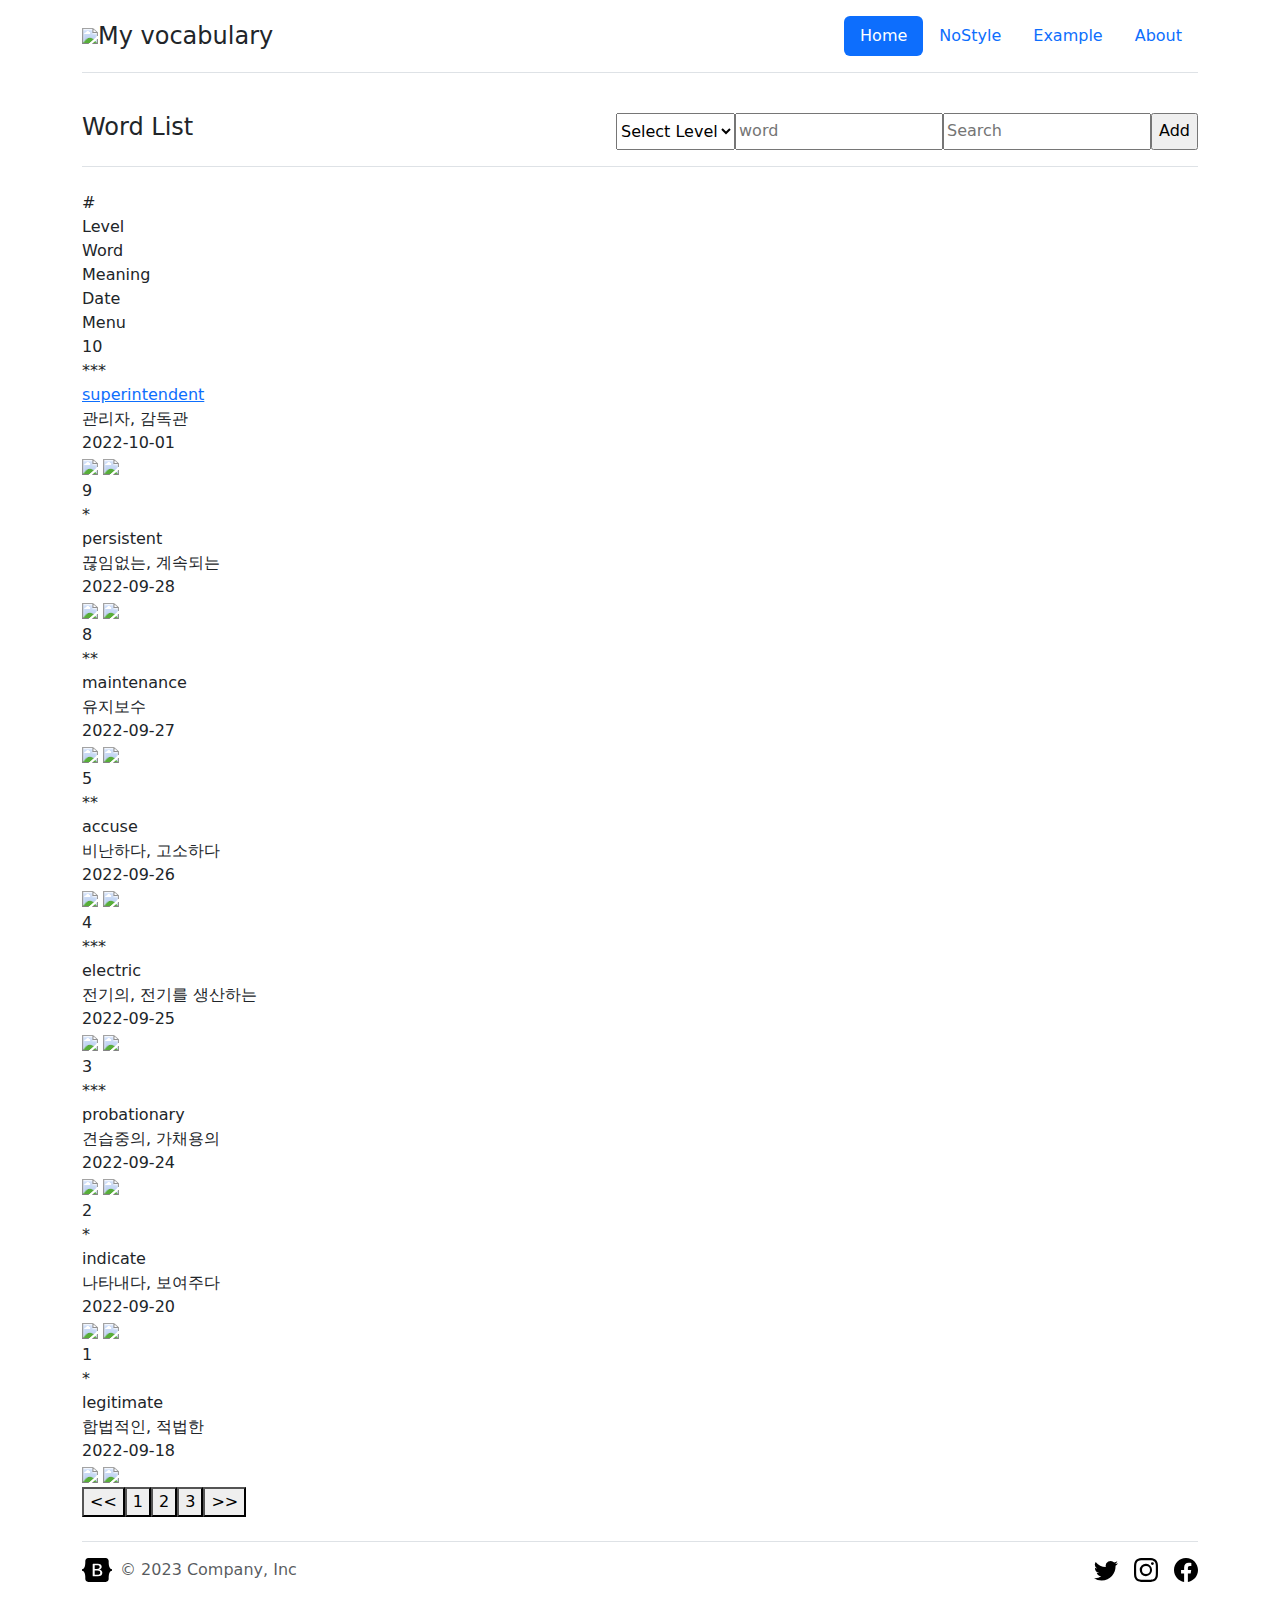
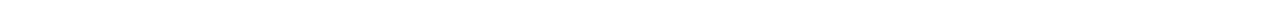
==== index.html @ 2f8fc6a3 "1st" ====
<!DOCTYPE html>
<html lang="en">
<head>
    <meta charset="UTF-8">
    <meta name="viewport" content="width=device-width, initial-scale=1.0">
    <title>Document</title>
    <link href="bootstrap.min.css" rel="stylesheet">
    <link href="my.css" rel="stylesheet">
    <script>
        function Add() {
            window.location.href = "https://clinquant-bunny-102843.netlify.app/add.html"
        }
    </script>
</head>
<body>
    <svg xmlns="http://www.w3.org/2000/svg" style="display: none;">
        <symbol id="bootstrap" viewBox="0 0 118 94">
          <title>Bootstrap</title>
          <path fill-rule="evenodd" clip-rule="evenodd" d="M24.509 0c-6.733 0-11.715 5.893-11.492 12.284.214 6.14-.064 14.092-2.066 20.577C8.943 39.365 5.547 43.485 0 44.014v5.972c5.547.529 8.943 4.649 10.951 11.153 2.002 6.485 2.28 14.437 2.066 20.577C12.794 88.106 17.776 94 24.51 94H93.5c6.733 0 11.714-5.893 11.491-12.284-.214-6.14.064-14.092 2.066-20.577 2.009-6.504 5.396-10.624 10.943-11.153v-5.972c-5.547-.529-8.934-4.649-10.943-11.153-2.002-6.484-2.28-14.437-2.066-20.577C105.214 5.894 100.233 0 93.5 0H24.508zM80 57.863C80 66.663 73.436 72 62.543 72H44a2 2 0 01-2-2V24a2 2 0 012-2h18.437c9.083 0 15.044 4.92 15.044 12.474 0 5.302-4.01 10.049-9.119 10.88v.277C75.317 46.394 80 51.21 80 57.863zM60.521 28.34H49.948v14.934h8.905c6.884 0 10.68-2.772 10.68-7.727 0-4.643-3.264-7.207-9.012-7.207zM49.948 49.2v16.458H60.91c7.167 0 10.964-2.876 10.964-8.281 0-5.406-3.903-8.178-11.425-8.178H49.948z"></path>
        </symbol>
        <symbol id="facebook" viewBox="0 0 16 16">
          <path d="M16 8.049c0-4.446-3.582-8.05-8-8.05C3.58 0-.002 3.603-.002 8.05c0 4.017 2.926 7.347 6.75 7.951v-5.625h-2.03V8.05H6.75V6.275c0-2.017 1.195-3.131 3.022-3.131.876 0 1.791.157 1.791.157v1.98h-1.009c-.993 0-1.303.621-1.303 1.258v1.51h2.218l-.354 2.326H9.25V16c3.824-.604 6.75-3.934 6.75-7.951z"/>
        </symbol>
        <symbol id="instagram" viewBox="0 0 16 16">
            <path d="M8 0C5.829 0 5.556.01 4.703.048 3.85.088 3.269.222 2.76.42a3.917 3.917 0 0 0-1.417.923A3.927 3.927 0 0 0 .42 2.76C.222 3.268.087 3.85.048 4.7.01 5.555 0 5.827 0 8.001c0 2.172.01 2.444.048 3.297.04.852.174 1.433.372 1.942.205.526.478.972.923 1.417.444.445.89.719 1.416.923.51.198 1.09.333 1.942.372C5.555 15.99 5.827 16 8 16s2.444-.01 3.298-.048c.851-.04 1.434-.174 1.943-.372a3.916 3.916 0 0 0 1.416-.923c.445-.445.718-.891.923-1.417.197-.509.332-1.09.372-1.942C15.99 10.445 16 10.173 16 8s-.01-2.445-.048-3.299c-.04-.851-.175-1.433-.372-1.941a3.926 3.926 0 0 0-.923-1.417A3.911 3.911 0 0 0 13.24.42c-.51-.198-1.092-.333-1.943-.372C10.443.01 10.172 0 7.998 0h.003zm-.717 1.442h.718c2.136 0 2.389.007 3.232.046.78.035 1.204.166 1.486.275.373.145.64.319.92.599.28.28.453.546.598.92.11.281.24.705.275 1.485.039.843.047 1.096.047 3.231s-.008 2.389-.047 3.232c-.035.78-.166 1.203-.275 1.485a2.47 2.47 0 0 1-.599.919c-.28.28-.546.453-.92.598-.28.11-.704.24-1.485.276-.843.038-1.096.047-3.232.047s-2.39-.009-3.233-.047c-.78-.036-1.203-.166-1.485-.276a2.478 2.478 0 0 1-.92-.598 2.48 2.48 0 0 1-.6-.92c-.109-.281-.24-.705-.275-1.485-.038-.843-.046-1.096-.046-3.233 0-2.136.008-2.388.046-3.231.036-.78.166-1.204.276-1.486.145-.373.319-.64.599-.92.28-.28.546-.453.92-.598.282-.11.705-.24 1.485-.276.738-.034 1.024-.044 2.515-.045v.002zm4.988 1.328a.96.96 0 1 0 0 1.92.96.96 0 0 0 0-1.92zm-4.27 1.122a4.109 4.109 0 1 0 0 8.217 4.109 4.109 0 0 0 0-8.217zm0 1.441a2.667 2.667 0 1 1 0 5.334 2.667 2.667 0 0 1 0-5.334z"/>
        </symbol>
        <symbol id="twitter" viewBox="0 0 16 16">
          <path d="M5.026 15c6.038 0 9.341-5.003 9.341-9.334 0-.14 0-.282-.006-.422A6.685 6.685 0 0 0 16 3.542a6.658 6.658 0 0 1-1.889.518 3.301 3.301 0 0 0 1.447-1.817 6.533 6.533 0 0 1-2.087.793A3.286 3.286 0 0 0 7.875 6.03a9.325 9.325 0 0 1-6.767-3.429 3.289 3.289 0 0 0 1.018 4.382A3.323 3.323 0 0 1 .64 6.575v.045a3.288 3.288 0 0 0 2.632 3.218 3.203 3.203 0 0 1-.865.115 3.23 3.23 0 0 1-.614-.057 3.283 3.283 0 0 0 3.067 2.277A6.588 6.588 0 0 1 .78 13.58a6.32 6.32 0 0 1-.78-.045A9.344 9.344 0 0 0 5.026 15z"/>
        </symbol>
      </svg>
    <main>
        <div class="container">
            <div id="top">
                <header class="d-flex flex-wrap justify-content-center py-3 mb-4 border-bottom">
                    <a href="/" class="d-flex align-items-center mb-3 mb-md-0 me-md-auto text-dark text-decoration-none">
                        <img src="/image/vocab.png" class="bd-placeholder-img" id="img1">
                    <span class="fs-4">My vocabulary</span>
                    </a>
        
                    <ul class="nav nav-pills">
                    <li class="nav-item"><a href="" class="nav-link active" aria-current="page">Home</a></li>
                    <li class="nav-item"><a href="" class="nav-link">NoStyle</a></li>
                    <li class="nav-item"><a href="" class="nav-link">Example</a></li>
                    <li class="nav-item"><a href="" class="nav-link">About</a></li>
                    </ul>
                </header>
            </div>
            
            <div class="middle">
                <header class="d-flex flex-wrap justify-content-center py-3 mb-4 border-bottom">
                    <a href="/" class="d-flex align-items-center mb-3 mb-md-0 me-md-auto text-dark text-decoration-none">
                    <h4>Word List</h4>
                    </a>
        
                    <select name="vocab" id="vocab">
                        <option value="select">Select Level</option>
                        <option value="level1">1</option>
                        <option value="level2">2</option>
                        <option value="level3">3</option>
                    </select>
                    <input type="text" id="search" name="search" placeholder="word"></input>
                    <input type="text" id="search2" name="search2" placeholder="Search"></input>
                    <input type="button" value="Add" id="add" onclick="Add()" />
                </header>
            </div>
            <div class="rows1">
                <div class="col-sm-4 themed-grid-col" id="num">#</div>
                <div class="col-sm-4 themed-grid-col" id="level">Level</div>
                <div class="col-sm-4 themed-grid-col" id="word">Word</div>
                <div class="col-sm-4 themed-grid-col" id="meaning">Meaning</div>
                <div class="col-sm-4 themed-grid-col" id="date">Date</div>
                <div class="col-sm-4 themed-grid-col" id="menu">Menu</div>
            </div>
            <div class="rows2">
                <div class="col-sm-4 themed-grid-col" id="num">10</div>
                <div class="col-sm-4 themed-grid-col" id="level">***</div>
                <div class="col-sm-4 themed-grid-col" id="word"><a href="https://clinquant-bunny-102843.netlify.app/add.html">superintendent</a></div>
                <div class="col-sm-4 themed-grid-col" id="meaning">관리자, 감독관</div>
                <div class="col-sm-4 themed-grid-col" id="date">2022-10-01</div>
                <img src="/image/pencil.png" class="bd-placeholder-img" id="img2">
                <img src="/image/garbage.png" class="bd-placeholder-img" id="img3">
            </div>
            <div class="rows3">
                <div class="col-sm-4 themed-grid-col" id="num">9</div>
                <div class="col-sm-4 themed-grid-col" id="level">*</div>
                <div class="col-sm-4 themed-grid-col" id="word">persistent</div>
                <div class="col-sm-4 themed-grid-col" id="meaning">끊임없는, 계속되는</div>
                <div class="col-sm-4 themed-grid-col" id="date">2022-09-28</div>
                <img src="/image/pencil.png" class="bd-placeholder-img" id="img2">
                <img src="/image/garbage.png" class="bd-placeholder-img" id="img3">
            </div>
            <div class="rows4">
                <div class="col-sm-4 themed-grid-col" id="num">8</div>
                <div class="col-sm-4 themed-grid-col" id="level">**</div>
                <div class="col-sm-4 themed-grid-col" id="word">maintenance</div>
                <div class="col-sm-4 themed-grid-col" id="meaning">유지보수</div>
                <div class="col-sm-4 themed-grid-col" id="date">2022-09-27</div>
                <img src="/image/pencil.png" class="bd-placeholder-img" id="img2">
                <img src="/image/garbage.png" class="bd-placeholder-img" id="img3">
            </div>
            <div class="rows5">
                <div class="col-sm-4 themed-grid-col" id="num">5</div>
                <div class="col-sm-4 themed-grid-col" id="level">**</div>
                <div class="col-sm-4 themed-grid-col" id="word">accuse</div>
                <div class="col-sm-4 themed-grid-col" id="meaning">비난하다, 고소하다</div>
                <div class="col-sm-4 themed-grid-col" id="date">2022-09-26</div>
                <img src="/image/pencil.png" class="bd-placeholder-img" id="img2">
                <img src="/image/garbage.png" class="bd-placeholder-img" id="img3">
            </div>
            <div class="rows6">
                <div class="col-sm-4 themed-grid-col" id="num">4</div>
                <div class="col-sm-4 themed-grid-col" id="level">***</div>
                <div class="col-sm-4 themed-grid-col" id="word">electric</div>
                <div class="col-sm-4 themed-grid-col" id="meaning">전기의, 전기를 생산하는</div>
                <div class="col-sm-4 themed-grid-col" id="date">2022-09-25</div>
                <img src="/image/pencil.png" class="bd-placeholder-img" id="img2">
                <img src="/image/garbage.png" class="bd-placeholder-img" id="img3">
            </div>
            <div class="rows7">
                <div class="col-sm-4 themed-grid-col" id="num">3</div>
                <div class="col-sm-4 themed-grid-col" id="level">***</div>
                <div class="col-sm-4 themed-grid-col" id="word">probationary</div>
                <div class="col-sm-4 themed-grid-col" id="meaning">견습중의, 가채용의</div>
                <div class="col-sm-4 themed-grid-col" id="date">2022-09-24</div>
                <img src="/image/pencil.png" class="bd-placeholder-img" id="img2">
                <img src="/image/garbage.png" class="bd-placeholder-img" id="img3">
            </div>
            <div class="rows8">
                <div class="col-sm-4 themed-grid-col" id="num">2</div>
                <div class="col-sm-4 themed-grid-col" id="level">*</div>
                <div class="col-sm-4 themed-grid-col" id="word">indicate</div>
                <div class="col-sm-4 themed-grid-col" id="meaning">나타내다, 보여주다</div>
                <div class="col-sm-4 themed-grid-col" id="date">2022-09-20</div>
                <img src="/image/pencil.png" class="bd-placeholder-img" id="img2">
                <img src="/image/garbage.png" class="bd-placeholder-img" id="img3">
            </div>
            <div class="rows9">
                <div class="col-sm-4 themed-grid-col" id="num">1</div>
                <div class="col-sm-4 themed-grid-col" id="level">*</div>
                <div class="col-sm-4 themed-grid-col" id="word">legitimate</div>
                <div class="col-sm-4 themed-grid-col" id="meaning">합법적인, 적법한</div>
                <div class="col-sm-4 themed-grid-col" id="date">2022-09-18</div>
                <img src="/image/pencil.png" class="bd-placeholder-img" id="img2">
                <img src="/image/garbage.png" class="bd-placeholder-img" id="img3">
            </div>

            <div class="next">
                <button type="button" id="left"><<</button><button type="button" id="page1">1</button><button type="button" id="page2">2</button><button type="button" id="page3">3</button><button type="button" id="right">>></button>
            </div>

            <div class="footer">
                <footer class="d-flex flex-wrap justify-content-between align-items-center py-3 my-4 border-top">
                  <div class="col-md-4 d-flex align-items-center">
                    <a href="/" class="mb-3 me-2 mb-md-0 text-muted text-decoration-none lh-1">
                      <svg class="bi" width="30" height="24"><use xlink:href="#bootstrap"></use></svg>
                    </a>
                    <span class="text-muted">© 2023 Company, Inc</span>
                  </div>
              
                  <ul class="nav col-md-4 justify-content-end list-unstyled d-flex">
                    <li class="ms-3"><a class="text-muted" href="#"><svg class="bi" width="24" height="24"><use xlink:href="#twitter"></use></svg></a></li>
                    <li class="ms-3"><a class="text-muted" href="#"><svg class="bi" width="24" height="24"><use xlink:href="#instagram"></use></svg></a></li>
                    <li class="ms-3"><a class="text-muted" href="#"><svg class="bi" width="24" height="24"><use xlink:href="#facebook"></use></svg></a></li>
                  </ul>
                </footer>
              </div>
        </div>
</body>
</html>
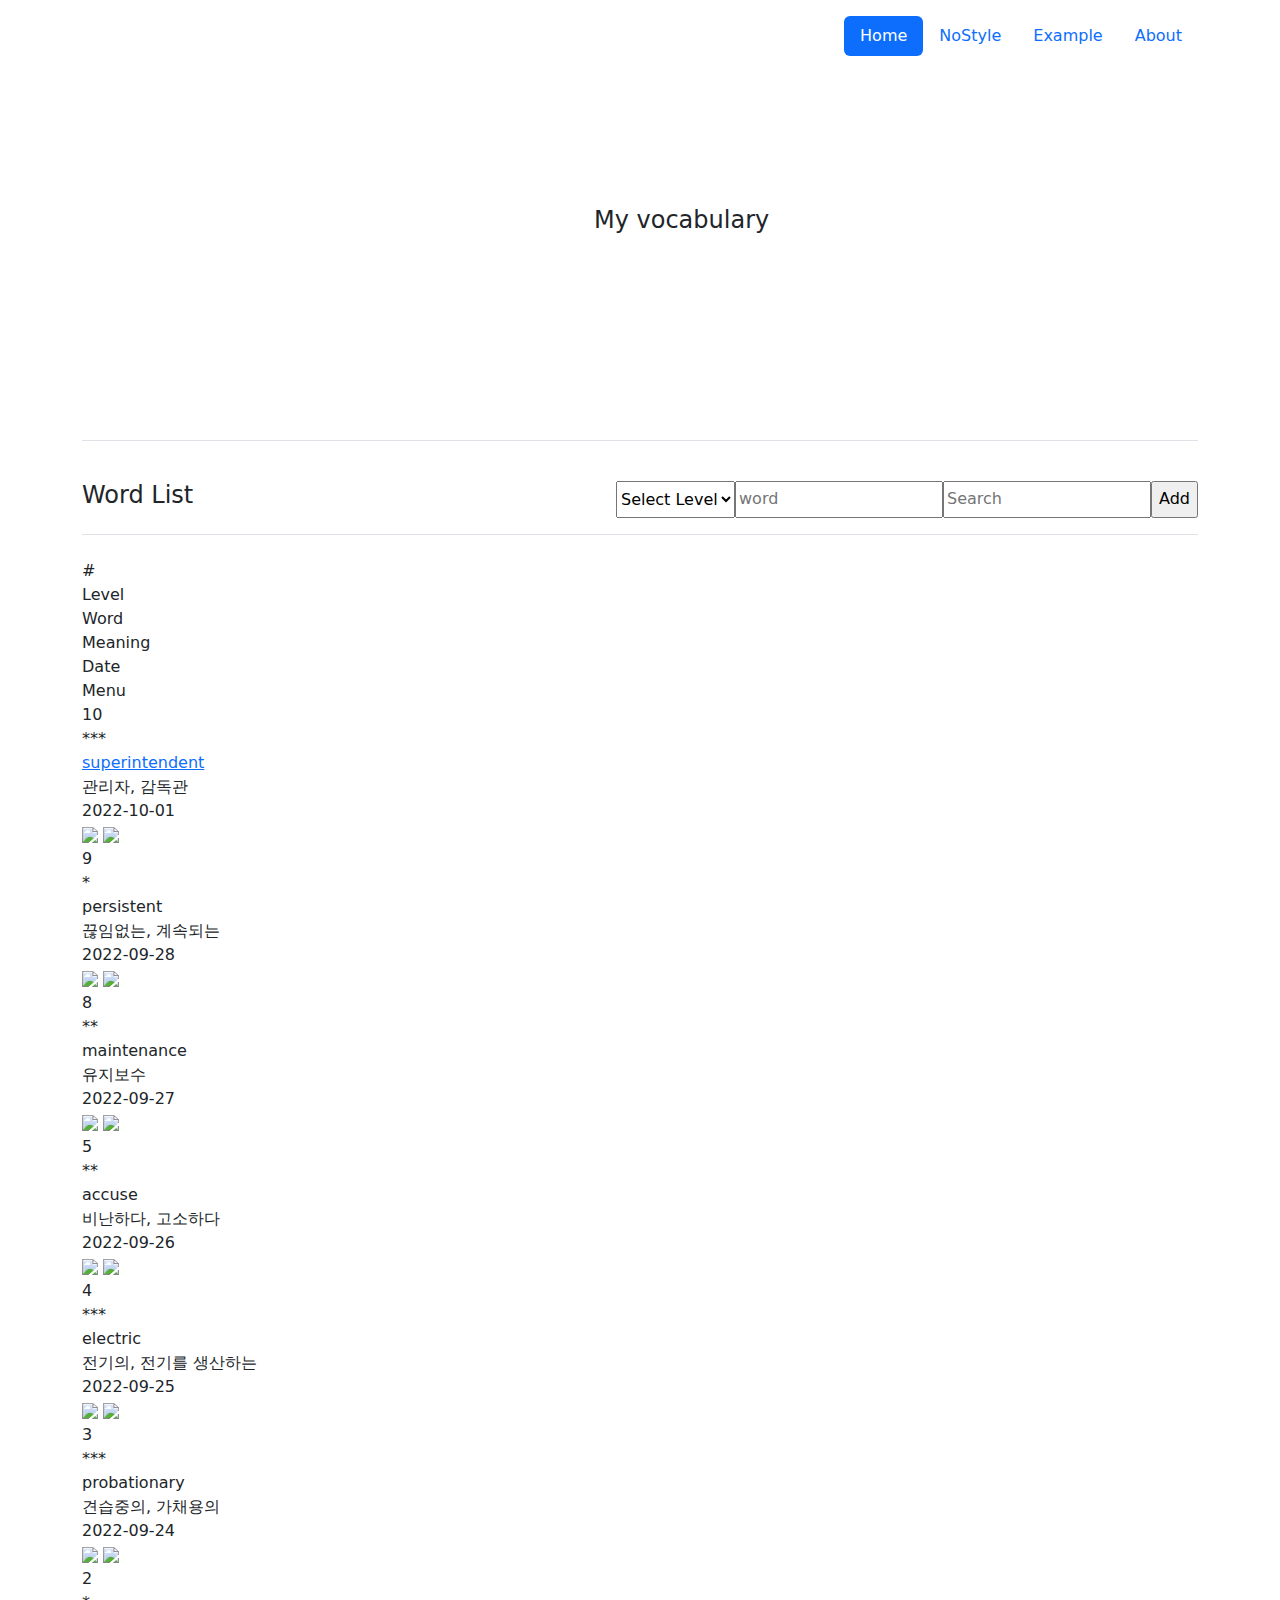
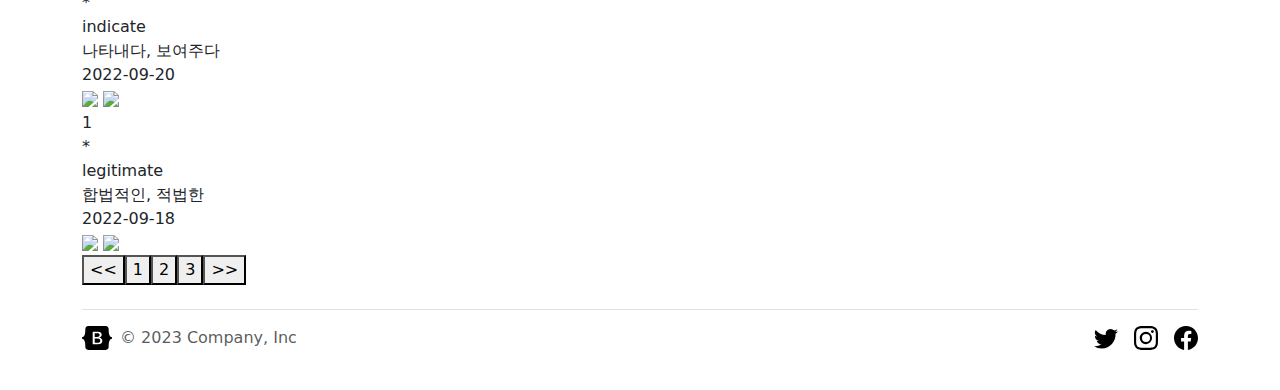
==== commit 46082a36: "2" ====
--- a/index.html
+++ b/index.html
@@ -33,7 +33,7 @@
             <div id="top">
                 <header class="d-flex flex-wrap justify-content-center py-3 mb-4 border-bottom">
                     <a href="/" class="d-flex align-items-center mb-3 mb-md-0 me-md-auto text-dark text-decoration-none">
-                        <img src="/image/vocab.png" class="bd-placeholder-img" id="img1">
+                        <img src="Assets/brand/bootstrap-logo-white.svg" class="bd-placeholder-img" id="img1">
                     <span class="fs-4">My vocabulary</span>
                     </a>
         
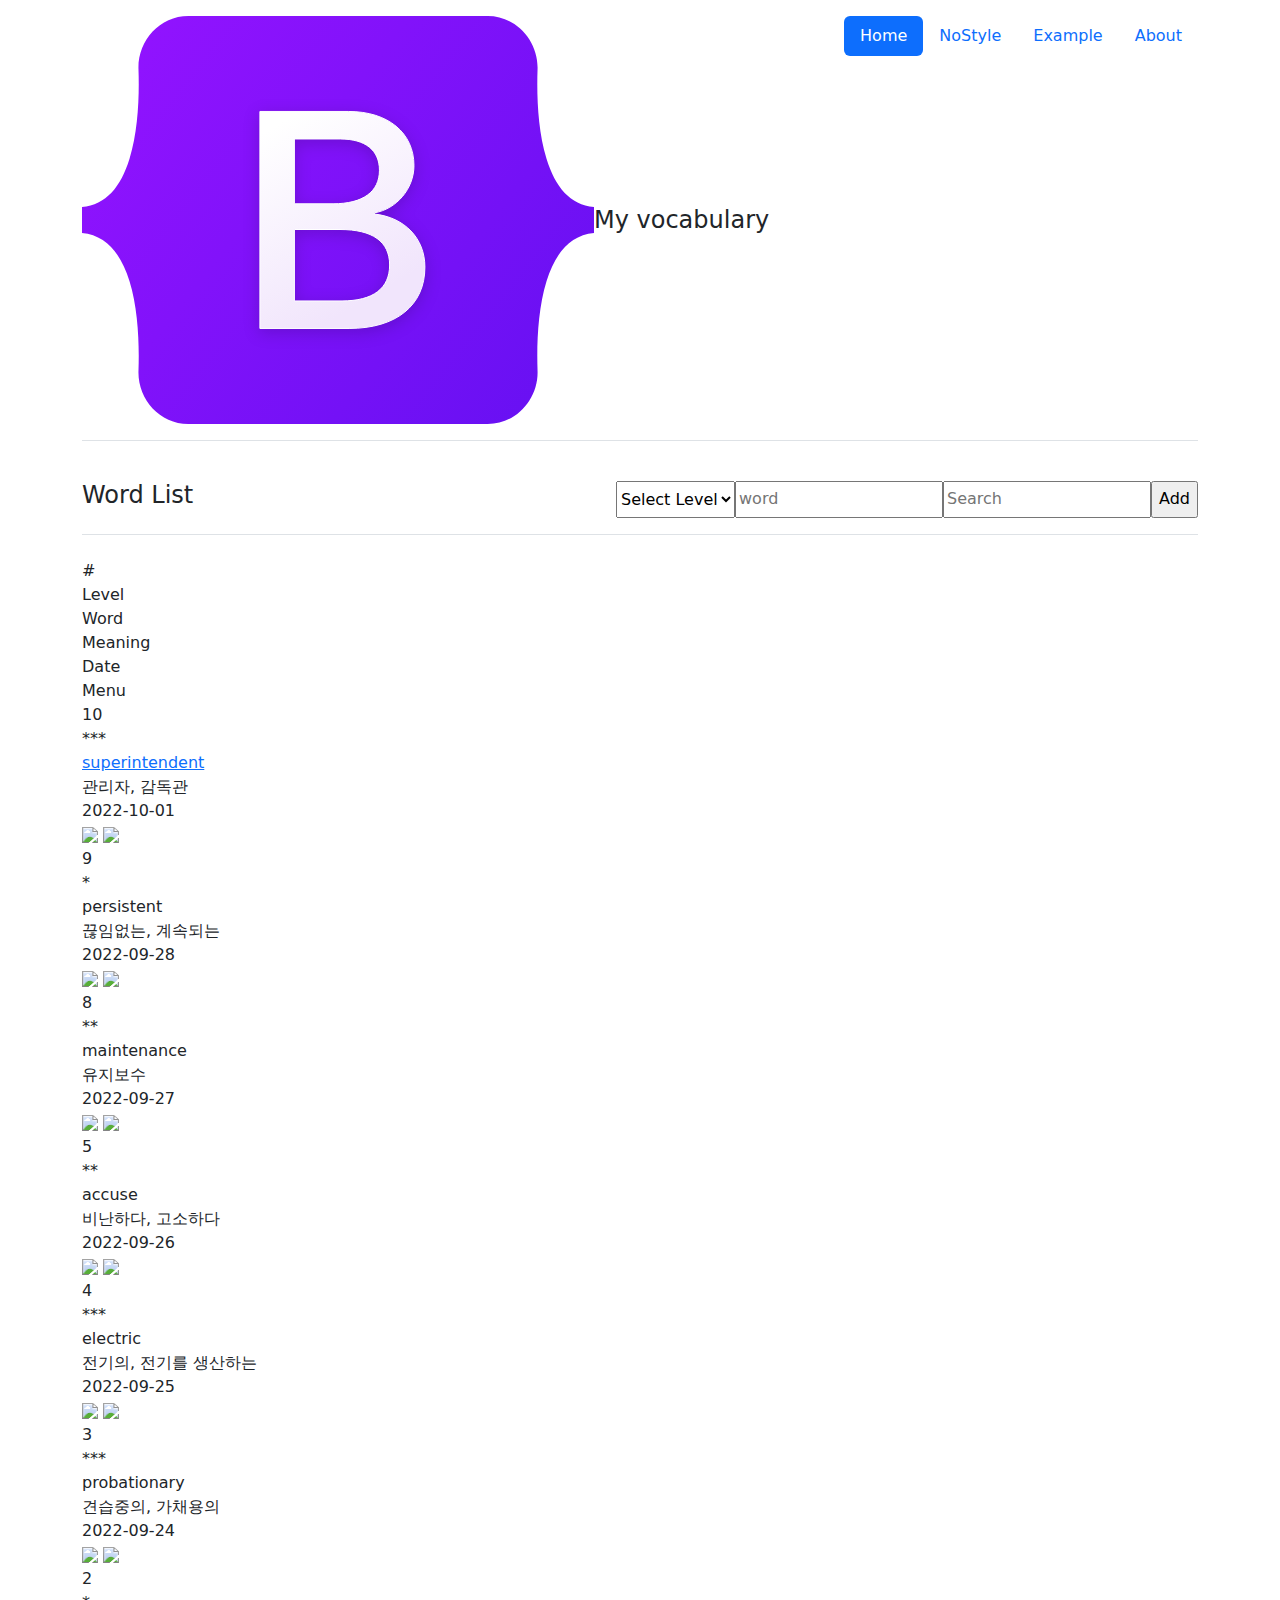
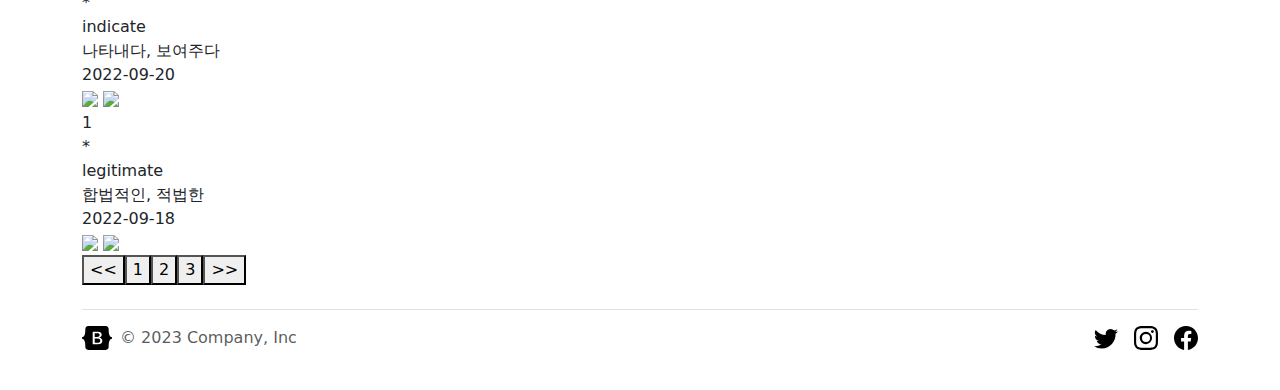
==== commit b5b4c5e2: "3" ====
--- a/index.html
+++ b/index.html
@@ -33,7 +33,7 @@
             <div id="top">
                 <header class="d-flex flex-wrap justify-content-center py-3 mb-4 border-bottom">
                     <a href="/" class="d-flex align-items-center mb-3 mb-md-0 me-md-auto text-dark text-decoration-none">
-                        <img src="Assets/brand/bootstrap-logo-white.svg" class="bd-placeholder-img" id="img1">
+                        <img src="Assets/brand/bootstrap-logo.svg" class="bd-placeholder-img" id="img1">
                     <span class="fs-4">My vocabulary</span>
                     </a>
         
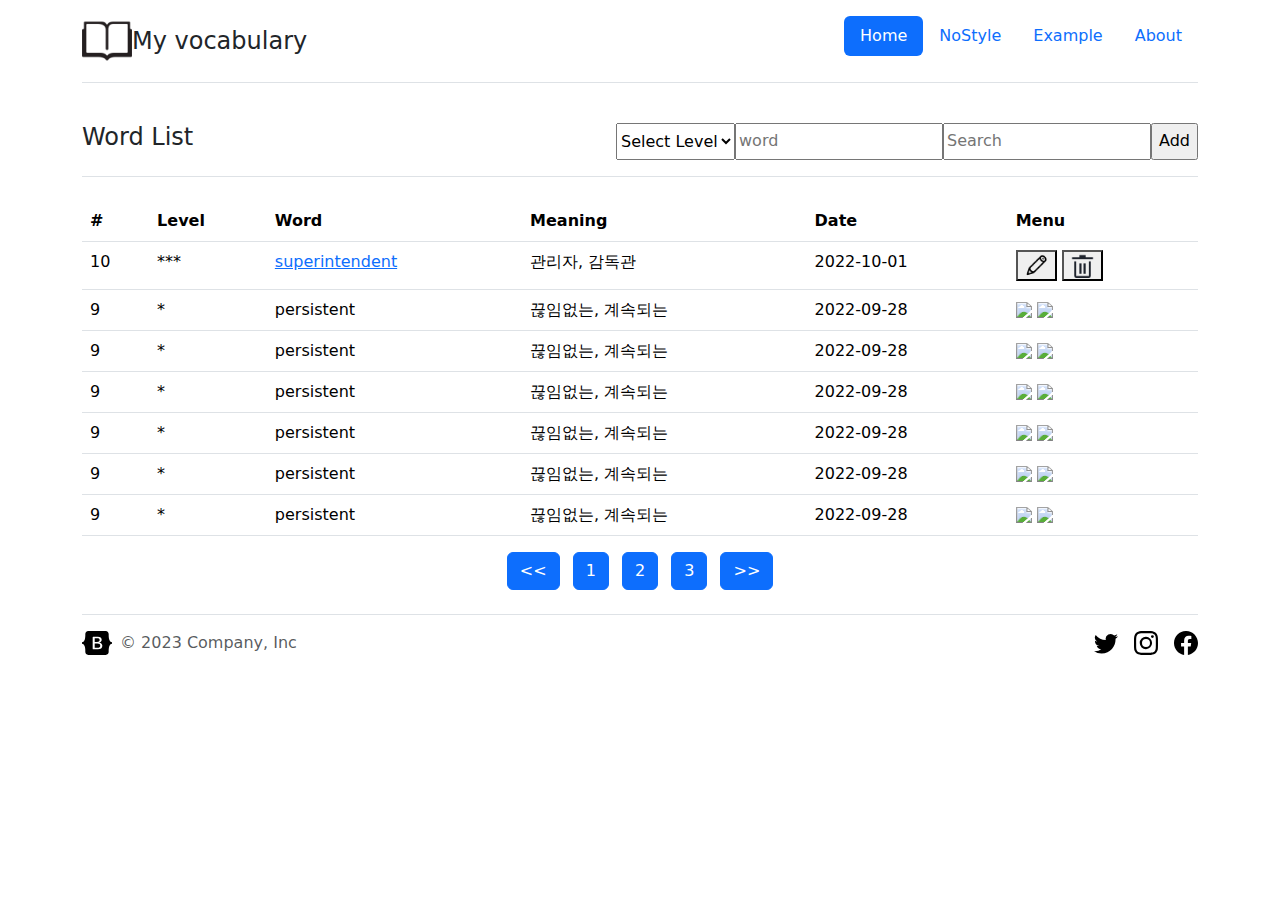
==== commit 03cfc020: "3" ====
--- a/index.html
+++ b/index.html
@@ -1,5 +1,6 @@
 <!DOCTYPE html>
 <html lang="en">
+
 <head>
     <meta charset="UTF-8">
     <meta name="viewport" content="width=device-width, initial-scale=1.0">
@@ -12,6 +13,7 @@
         }
     </script>
 </head>
+
 <body>
     <svg xmlns="http://www.w3.org/2000/svg" style="display: none;">
         <symbol id="bootstrap" viewBox="0 0 118 94">
@@ -33,7 +35,7 @@
             <div id="top">
                 <header class="d-flex flex-wrap justify-content-center py-3 mb-4 border-bottom">
                     <a href="/" class="d-flex align-items-center mb-3 mb-md-0 me-md-auto text-dark text-decoration-none">
-                        <img src="Assets/brand/bootstrap-logo.svg" class="bd-placeholder-img" id="img1">
+                        <img src="Assets/brand/Book.png" class="bd-placeholder-img" id="img1" width="50" height="50">
                     <span class="fs-4">My vocabulary</span>
                     </a>
         
@@ -45,125 +47,142 @@
                     </ul>
                 </header>
             </div>
-            
-            <div class="middle">
-                <header class="d-flex flex-wrap justify-content-center py-3 mb-4 border-bottom">
-                    <a href="/" class="d-flex align-items-center mb-3 mb-md-0 me-md-auto text-dark text-decoration-none">
-                    <h4>Word List</h4>
-                    </a>
-        
-                    <select name="vocab" id="vocab">
-                        <option value="select">Select Level</option>
-                        <option value="level1">1</option>
-                        <option value="level2">2</option>
-                        <option value="level3">3</option>
-                    </select>
-                    <input type="text" id="search" name="search" placeholder="word"></input>
-                    <input type="text" id="search2" name="search2" placeholder="Search"></input>
-                    <input type="button" value="Add" id="add" onclick="Add()" />
-                </header>
-            </div>
-            <div class="rows1">
-                <div class="col-sm-4 themed-grid-col" id="num">#</div>
-                <div class="col-sm-4 themed-grid-col" id="level">Level</div>
-                <div class="col-sm-4 themed-grid-col" id="word">Word</div>
-                <div class="col-sm-4 themed-grid-col" id="meaning">Meaning</div>
-                <div class="col-sm-4 themed-grid-col" id="date">Date</div>
-                <div class="col-sm-4 themed-grid-col" id="menu">Menu</div>
-            </div>
-            <div class="rows2">
-                <div class="col-sm-4 themed-grid-col" id="num">10</div>
-                <div class="col-sm-4 themed-grid-col" id="level">***</div>
-                <div class="col-sm-4 themed-grid-col" id="word"><a href="https://clinquant-bunny-102843.netlify.app/add.html">superintendent</a></div>
-                <div class="col-sm-4 themed-grid-col" id="meaning">관리자, 감독관</div>
-                <div class="col-sm-4 themed-grid-col" id="date">2022-10-01</div>
-                <img src="/image/pencil.png" class="bd-placeholder-img" id="img2">
-                <img src="/image/garbage.png" class="bd-placeholder-img" id="img3">
-            </div>
-            <div class="rows3">
-                <div class="col-sm-4 themed-grid-col" id="num">9</div>
-                <div class="col-sm-4 themed-grid-col" id="level">*</div>
-                <div class="col-sm-4 themed-grid-col" id="word">persistent</div>
-                <div class="col-sm-4 themed-grid-col" id="meaning">끊임없는, 계속되는</div>
-                <div class="col-sm-4 themed-grid-col" id="date">2022-09-28</div>
-                <img src="/image/pencil.png" class="bd-placeholder-img" id="img2">
-                <img src="/image/garbage.png" class="bd-placeholder-img" id="img3">
-            </div>
-            <div class="rows4">
-                <div class="col-sm-4 themed-grid-col" id="num">8</div>
-                <div class="col-sm-4 themed-grid-col" id="level">**</div>
-                <div class="col-sm-4 themed-grid-col" id="word">maintenance</div>
-                <div class="col-sm-4 themed-grid-col" id="meaning">유지보수</div>
-                <div class="col-sm-4 themed-grid-col" id="date">2022-09-27</div>
-                <img src="/image/pencil.png" class="bd-placeholder-img" id="img2">
-                <img src="/image/garbage.png" class="bd-placeholder-img" id="img3">
-            </div>
-            <div class="rows5">
-                <div class="col-sm-4 themed-grid-col" id="num">5</div>
-                <div class="col-sm-4 themed-grid-col" id="level">**</div>
-                <div class="col-sm-4 themed-grid-col" id="word">accuse</div>
-                <div class="col-sm-4 themed-grid-col" id="meaning">비난하다, 고소하다</div>
-                <div class="col-sm-4 themed-grid-col" id="date">2022-09-26</div>
-                <img src="/image/pencil.png" class="bd-placeholder-img" id="img2">
-                <img src="/image/garbage.png" class="bd-placeholder-img" id="img3">
-            </div>
-            <div class="rows6">
-                <div class="col-sm-4 themed-grid-col" id="num">4</div>
-                <div class="col-sm-4 themed-grid-col" id="level">***</div>
-                <div class="col-sm-4 themed-grid-col" id="word">electric</div>
-                <div class="col-sm-4 themed-grid-col" id="meaning">전기의, 전기를 생산하는</div>
-                <div class="col-sm-4 themed-grid-col" id="date">2022-09-25</div>
-                <img src="/image/pencil.png" class="bd-placeholder-img" id="img2">
-                <img src="/image/garbage.png" class="bd-placeholder-img" id="img3">
-            </div>
-            <div class="rows7">
-                <div class="col-sm-4 themed-grid-col" id="num">3</div>
-                <div class="col-sm-4 themed-grid-col" id="level">***</div>
-                <div class="col-sm-4 themed-grid-col" id="word">probationary</div>
-                <div class="col-sm-4 themed-grid-col" id="meaning">견습중의, 가채용의</div>
-                <div class="col-sm-4 themed-grid-col" id="date">2022-09-24</div>
-                <img src="/image/pencil.png" class="bd-placeholder-img" id="img2">
-                <img src="/image/garbage.png" class="bd-placeholder-img" id="img3">
-            </div>
-            <div class="rows8">
-                <div class="col-sm-4 themed-grid-col" id="num">2</div>
-                <div class="col-sm-4 themed-grid-col" id="level">*</div>
-                <div class="col-sm-4 themed-grid-col" id="word">indicate</div>
-                <div class="col-sm-4 themed-grid-col" id="meaning">나타내다, 보여주다</div>
-                <div class="col-sm-4 themed-grid-col" id="date">2022-09-20</div>
-                <img src="/image/pencil.png" class="bd-placeholder-img" id="img2">
-                <img src="/image/garbage.png" class="bd-placeholder-img" id="img3">
-            </div>
-            <div class="rows9">
-                <div class="col-sm-4 themed-grid-col" id="num">1</div>
-                <div class="col-sm-4 themed-grid-col" id="level">*</div>
-                <div class="col-sm-4 themed-grid-col" id="word">legitimate</div>
-                <div class="col-sm-4 themed-grid-col" id="meaning">합법적인, 적법한</div>
-                <div class="col-sm-4 themed-grid-col" id="date">2022-09-18</div>
-                <img src="/image/pencil.png" class="bd-placeholder-img" id="img2">
-                <img src="/image/garbage.png" class="bd-placeholder-img" id="img3">
-            </div>
+    <div class="middle">
+        <header class="d-flex flex-wrap justify-content-center py-3 mb-4 border-bottom">
+            <a href="/" class="d-flex align-items-center mb-3 mb-md-0 me-md-auto text-dark text-decoration-none">
+            <h4>Word List</h4>
+            </a>
 
-            <div class="next">
-                <button type="button" id="left"><<</button><button type="button" id="page1">1</button><button type="button" id="page2">2</button><button type="button" id="page3">3</button><button type="button" id="right">>></button>
-            </div>
+            <select name="vocab" id="vocab">
+                <option value="select">Select Level</option>
+                <option value="level1">1</option>
+                <option value="level2">2</option>
+                <option value="level3">3</option>
+            </select>
+            <input type="text" id="search" name="search" placeholder="word"></input>
+            <input type="text" id="search2" name="search2" placeholder="Search"></input>
+            <input type="button" value="Add" id="add" onclick="Add()" />
+        </header>
+    </div>
+    <table class="table">
+        <thead>
+            <tr>
+                <th id="num">#</th>
+                <th id="level">Level</th>
+                <th id="word">Word</th>
+                <th id="meaning">Meaning</th>
+                <th id="date">Date</th>
+                <th id="menu">Menu</th>
+            </tr>
+        </thead>
+        <tbody>
+            <tr>
+                <td>10</td>
+                <td>***</td>
+                <td><a href="https://clinquant-bunny-102843.netlify.app/add.html">superintendent</a></td>
+                <td>관리자, 감독관</td>
+                <td>2022-10-01</td>
+                <td>
+                    <button type="button" onclick="editFunction()">
+                        <img src="Assets/brand/pencil.png" alt="Edit" class="bd-placeholder-img" id="img2" width="25" height="25">
+                    </button>
+                    <button type="button" onclick="deleteFunction()">
+                        <img src="Assets/brand/garbage.png" alt="Delete" class="bd-placeholder-img" id="img3" width="25" height="25">
+                    </button>
+                </td>
+            </tr>
+            <tr>
+                <td>9</td>
+                <td>*</td>
+                <td>persistent</td>
+                <td>끊임없는, 계속되는</td>
+                <td>2022-09-28</td>
+                <td>
+                    <img src="/image/pencil.png" class="bd-placeholder-img" id="img2">
+                    <img src="/image/garbage.png" class="bd-placeholder-img" id="img3">
+                </td>
+            </tr>
+            <tr>
+                <td>9</td>
+                <td>*</td>
+                <td>persistent</td>
+                <td>끊임없는, 계속되는</td>
+                <td>2022-09-28</td>
+                <td>
+                    <img src="/image/pencil.png" class="bd-placeholder-img" id="img2">
+                    <img src="/image/garbage.png" class="bd-placeholder-img" id="img3">
+                </td>
+            </tr>
+            <tr>
+                <td>9</td>
+                <td>*</td>
+                <td>persistent</td>
+                <td>끊임없는, 계속되는</td>
+                <td>2022-09-28</td>
+                <td>
+                    <img src="/image/pencil.png" class="bd-placeholder-img" id="img2">
+                    <img src="/image/garbage.png" class="bd-placeholder-img" id="img3">
+                </td>
+            </tr>
+            <tr>
+                <td>9</td>
+                <td>*</td>
+                <td>persistent</td>
+                <td>끊임없는, 계속되는</td>
+                <td>2022-09-28</td>
+                <td>
+                    <img src="/image/pencil.png" class="bd-placeholder-img" id="img2">
+                    <img src="/image/garbage.png" class="bd-placeholder-img" id="img3">
+                </td>
+            </tr>
+            <tr>
+                <td>9</td>
+                <td>*</td>
+                <td>persistent</td>
+                <td>끊임없는, 계속되는</td>
+                <td>2022-09-28</td>
+                <td>
+                    <img src="/image/pencil.png" class="bd-placeholder-img" id="img2">
+                    <img src="/image/garbage.png" class="bd-placeholder-img" id="img3">
+                </td>
+            </tr>
+            <tr>
+                <td>9</td>
+                <td>*</td>
+                <td>persistent</td>
+                <td>끊임없는, 계속되는</td>
+                <td>2022-09-28</td>
+                <td>
+                    <img src="/image/pencil.png" class="bd-placeholder-img" id="img2">
+                    <img src="/image/garbage.png" class="bd-placeholder-img" id="img3">
+                </td>
+            </tr>
+            </tbody>
+    </table>
+    <div class="next text-center">
+        <button type="button" id="left" class="btn btn-primary mx-1"><<</button>
+        <button type="button" id="page1" class="btn btn-primary mx-1">1</button>
+        <button type="button" id="page2" class="btn btn-primary mx-1">2</button>
+        <button type="button" id="page3" class="btn btn-primary mx-1">3</button>
+        <button type="button" id="right" class="btn btn-primary mx-1">>></button>
+    </div>
 
-            <div class="footer">
-                <footer class="d-flex flex-wrap justify-content-between align-items-center py-3 my-4 border-top">
-                  <div class="col-md-4 d-flex align-items-center">
-                    <a href="/" class="mb-3 me-2 mb-md-0 text-muted text-decoration-none lh-1">
-                      <svg class="bi" width="30" height="24"><use xlink:href="#bootstrap"></use></svg>
-                    </a>
-                    <span class="text-muted">© 2023 Company, Inc</span>
-                  </div>
-              
-                  <ul class="nav col-md-4 justify-content-end list-unstyled d-flex">
-                    <li class="ms-3"><a class="text-muted" href="#"><svg class="bi" width="24" height="24"><use xlink:href="#twitter"></use></svg></a></li>
-                    <li class="ms-3"><a class="text-muted" href="#"><svg class="bi" width="24" height="24"><use xlink:href="#instagram"></use></svg></a></li>
-                    <li class="ms-3"><a class="text-muted" href="#"><svg class="bi" width="24" height="24"><use xlink:href="#facebook"></use></svg></a></li>
-                  </ul>
-                </footer>
-              </div>
-        </div>
+    <div class="footer">
+        <footer class="d-flex flex-wrap justify-content-between align-items-center py-3 my-4 border-top">
+          <div class="col-md-4 d-flex align-items-center">
+            <a href="/" class="mb-3 me-2 mb-md-0 text-muted text-decoration-none lh-1">
+              <svg class="bi" width="30" height="24"><use xlink:href="#bootstrap"></use></svg>
+            </a>
+            <span class="text-muted">© 2023 Company, Inc</span>
+          </div>
+      
+          <ul class="nav col-md-4 justify-content-end list-unstyled d-flex">
+            <li class="ms-3"><a class="text-muted" href="#"><svg class="bi" width="24" height="24"><use xlink:href="#twitter"></use></svg></a></li>
+            <li class="ms-3"><a class="text-muted" href="#"><svg class="bi" width="24" height="24"><use xlink:href="#instagram"></use></svg></a></li>
+            <li class="ms-3"><a class="text-muted" href="#"><svg class="bi" width="24" height="24"><use xlink:href="#facebook"></use></svg></a></li>
+          </ul>
+        </footer>
+      </div>
+</div>
 </body>
-</html>+</html>
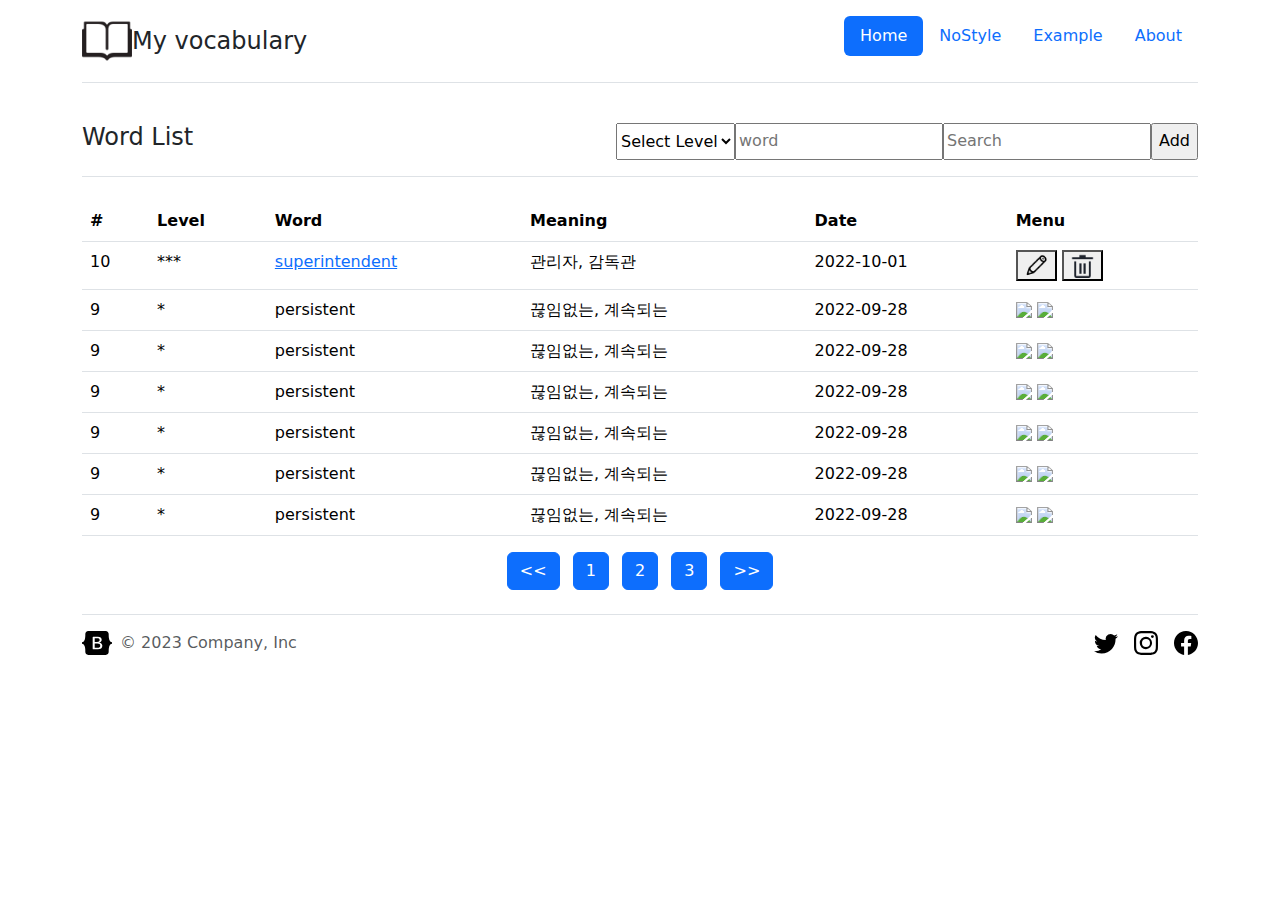
==== commit 23c6e0dc: "5" ====
--- a/index.html
+++ b/index.html
@@ -9,7 +9,7 @@
     <link href="my.css" rel="stylesheet">
     <script>
         function Add() {
-            window.location.href = "https://clinquant-bunny-102843.netlify.app/add.html"
+            window.location.href = "add.html";
         }
     </script>
 </head>
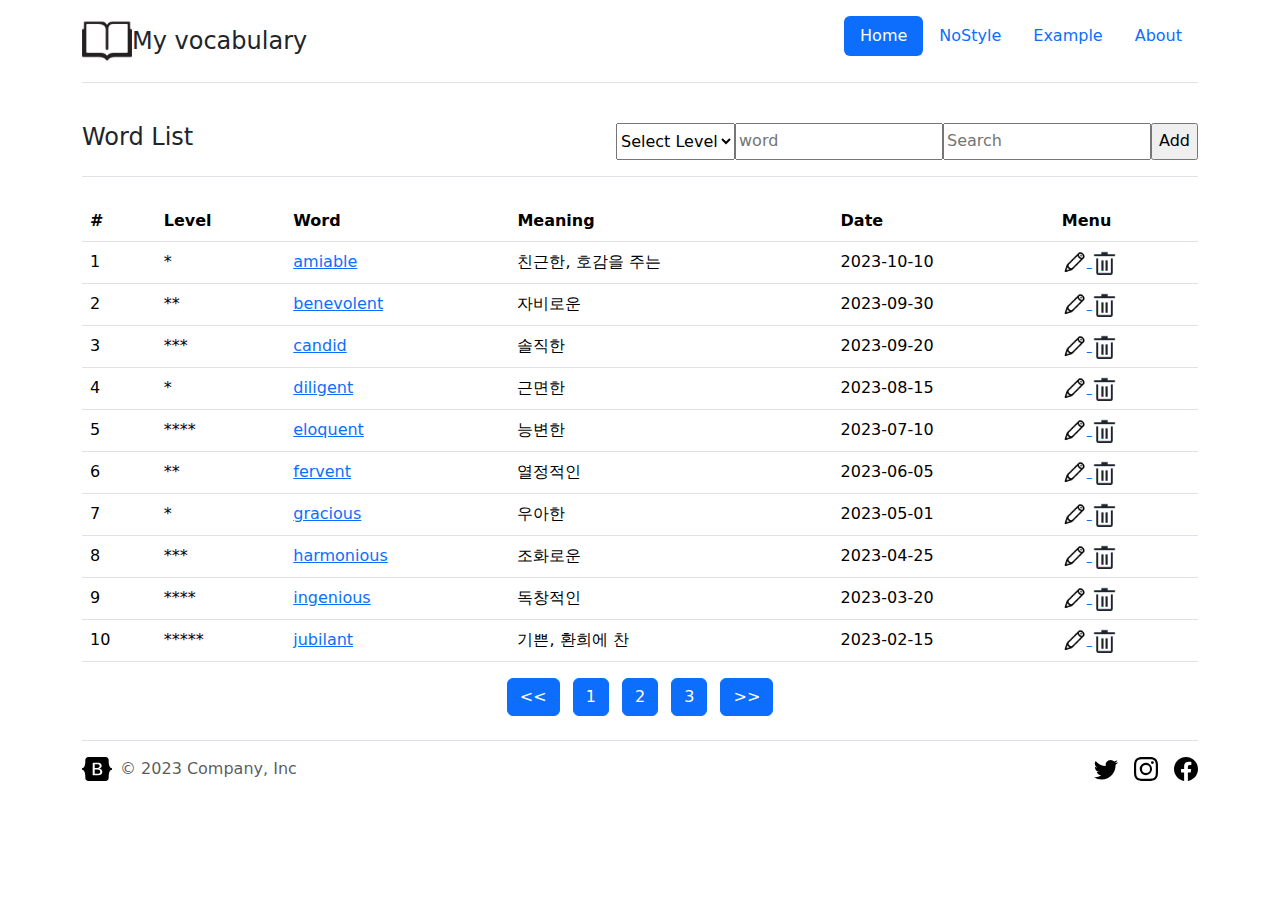
==== commit e60295c0: "myCss" ====
--- a/index.html
+++ b/index.html
@@ -35,7 +35,7 @@
             <div id="top">
                 <header class="d-flex flex-wrap justify-content-center py-3 mb-4 border-bottom">
                     <a href="/" class="d-flex align-items-center mb-3 mb-md-0 me-md-auto text-dark text-decoration-none">
-                        <img src="Assets/brand/Book.png" class="bd-placeholder-img" id="img1" width="50" height="50">
+                        <img src="Assets/brand/Book.png" class="bd-placeholder-img img-fluid" id="img1" width="50" height="50">
                     <span class="fs-4">My vocabulary</span>
                     </a>
         
@@ -63,8 +63,8 @@
             <input type="text" id="search2" name="search2" placeholder="Search"></input>
             <input type="button" value="Add" id="add" onclick="Add()" />
         </header>
-    </div>
-    <table class="table">
+    <div class="table-responsive">
+        <table class="table">
         <thead>
             <tr>
                 <th id="num">#</th>
@@ -77,87 +77,156 @@
         </thead>
         <tbody>
             <tr>
+                <td>1</td>
+                <td>*</td>
+                <td><a href="view.html">amiable</a></td>
+                <td>친근한, 호감을 주는</td>
+                <td>2023-10-10</td>
+                <td>
+                    <a href="edit.html">
+                        <img src="Assets/brand/pencil.png" alt="Edit" id="img2" width="25" height="25">
+                    </a>
+                    <a href="#" onclick="if(confirm('게시물을 삭제할까요?')){alert('게시물이 삭제되었습니다.');}">
+                        <img src="Assets/brand/garbage.png" alt="Delete" id="img3" width="25" height="25">
+                    </a>
+                </td>
+            </tr>
+            <tr>
+                <td>2</td>
+                <td>**</td>
+                <td><a href="view.html">benevolent</a></td>
+                <td>자비로운</td>
+                <td>2023-09-30</td>
+                <td>
+                    <a href="edit.html">
+                        <img src="Assets/brand/pencil.png" alt="Edit" id="img2" width="25" height="25">
+                    </a>
+                    <a href="#" onclick="if(confirm('게시물을 삭제할까요?')){alert('게시물이 삭제되었습니다.');}">
+                        <img src="Assets/brand/garbage.png" alt="Delete" id="img3" width="25" height="25">
+                    </a>
+                </td>
+            </tr>
+            <tr>
+                <td>3</td>
+                <td>***</td>
+                <td><a href="view.html">candid</a></td>
+                <td>솔직한</td>
+                <td>2023-09-20</td>
+                <td>
+                    <a href="edit.html">
+                        <img src="Assets/brand/pencil.png" alt="Edit" id="img2" width="25" height="25">
+                    </a>
+                    <a href="#" onclick="if(confirm('게시물을 삭제할까요?')){alert('게시물이 삭제되었습니다.');}">
+                        <img src="Assets/brand/garbage.png" alt="Delete" id="img3" width="25" height="25">
+                    </a>
+                </td>
+            </tr>
+            <tr>
+                <td>4</td>
+                <td>*</td>
+                <td><a href="view.html">diligent</a></td>
+                <td>근면한</td>
+                <td>2023-08-15</td>
+                <td>
+                    <a href="edit.html">
+                        <img src="Assets/brand/pencil.png" alt="Edit" id="img2" width="25" height="25">
+                    </a>
+                    <a href="#" onclick="if(confirm('게시물을 삭제할까요?')){alert('게시물이 삭제되었습니다.');}">
+                        <img src="Assets/brand/garbage.png" alt="Delete" id="img3" width="25" height="25">
+                    </a>
+                </td>
+            </tr>
+            <tr>
+                <td>5</td>
+                <td>****</td>
+                <td><a href="view.html">eloquent</a></td>
+                <td>능변한</td>
+                <td>2023-07-10</td>
+                <td>
+                    <a href="edit.html">
+                        <img src="Assets/brand/pencil.png" alt="Edit" id="img2" width="25" height="25">
+                    </a>
+                    <a href="#" onclick="if(confirm('게시물을 삭제할까요?')){alert('게시물이 삭제되었습니다.');}">
+                        <img src="Assets/brand/garbage.png" alt="Delete" id="img3" width="25" height="25">
+                    </a>
+                </td>
+            </tr>
+            <tr>
+                <td>6</td>
+                <td>**</td>
+                <td><a href="view.html">fervent</a></td>
+                <td>열정적인</td>
+                <td>2023-06-05</td>
+                <td>
+                    <a href="edit.html">
+                        <img src="Assets/brand/pencil.png" alt="Edit" id="img2" width="25" height="25">
+                    </a>
+                    <a href="#" onclick="if(confirm('게시물을 삭제할까요?')){alert('게시물이 삭제되었습니다.');}">
+                        <img src="Assets/brand/garbage.png" alt="Delete" id="img3" width="25" height="25">
+                    </a>
+                </td>
+            </tr>
+            <tr>
+                <td>7</td>
+                <td>*</td>
+                <td><a href="view.html">gracious</a></td>
+                <td>우아한</td>
+                <td>2023-05-01</td>
+                <td>
+                    <a href="edit.html">
+                        <img src="Assets/brand/pencil.png" alt="Edit" id="img2" width="25" height="25">
+                    </a>
+                    <a href="#" onclick="if(confirm('게시물을 삭제할까요?')){alert('게시물이 삭제되었습니다.');}">
+                        <img src="Assets/brand/garbage.png" alt="Delete" id="img3" width="25" height="25">
+                    </a>
+                </td>
+            </tr>
+            <tr>
+                <td>8</td>
+                <td>***</td>
+                <td><a href="view.html">harmonious</a></td>
+                <td>조화로운</td>
+                <td>2023-04-25</td>
+                <td>
+                    <a href="edit.html">
+                        <img src="Assets/brand/pencil.png" alt="Edit" id="img2" width="25" height="25">
+                    </a>
+                    <a href="#" onclick="if(confirm('게시물을 삭제할까요?')){alert('게시물이 삭제되었습니다.');}">
+                        <img src="Assets/brand/garbage.png" alt="Delete" id="img3" width="25" height="25">
+                    </a>
+                </td>
+            </tr>
+            <tr>
+                <td>9</td>
+                <td>****</td>
+                <td><a href="view.html">ingenious</a></td>
+                <td>독창적인</td>
+                <td>2023-03-20</td>
+                <td>
+                    <a href="edit.html">
+                        <img src="Assets/brand/pencil.png" alt="Edit" id="img2" width="25" height="25">
+                    </a>
+                    <a href="#" onclick="if(confirm('게시물을 삭제할까요?')){alert('게시물이 삭제되었습니다.');}">
+                        <img src="Assets/brand/garbage.png" alt="Delete" id="img3" width="25" height="25">
+                    </a>
+                </td>
+            </tr>
+            <tr>
                 <td>10</td>
-                <td>***</td>
-                <td><a href="https://clinquant-bunny-102843.netlify.app/add.html">superintendent</a></td>
-                <td>관리자, 감독관</td>
-                <td>2022-10-01</td>
-                <td>
-                    <button type="button" onclick="editFunction()">
-                        <img src="Assets/brand/pencil.png" alt="Edit" class="bd-placeholder-img" id="img2" width="25" height="25">
-                    </button>
-                    <button type="button" onclick="deleteFunction()">
-                        <img src="Assets/brand/garbage.png" alt="Delete" class="bd-placeholder-img" id="img3" width="25" height="25">
-                    </button>
-                </td>
-            </tr>
-            <tr>
-                <td>9</td>
-                <td>*</td>
-                <td>persistent</td>
-                <td>끊임없는, 계속되는</td>
-                <td>2022-09-28</td>
-                <td>
-                    <img src="/image/pencil.png" class="bd-placeholder-img" id="img2">
-                    <img src="/image/garbage.png" class="bd-placeholder-img" id="img3">
-                </td>
-            </tr>
-            <tr>
-                <td>9</td>
-                <td>*</td>
-                <td>persistent</td>
-                <td>끊임없는, 계속되는</td>
-                <td>2022-09-28</td>
-                <td>
-                    <img src="/image/pencil.png" class="bd-placeholder-img" id="img2">
-                    <img src="/image/garbage.png" class="bd-placeholder-img" id="img3">
-                </td>
-            </tr>
-            <tr>
-                <td>9</td>
-                <td>*</td>
-                <td>persistent</td>
-                <td>끊임없는, 계속되는</td>
-                <td>2022-09-28</td>
-                <td>
-                    <img src="/image/pencil.png" class="bd-placeholder-img" id="img2">
-                    <img src="/image/garbage.png" class="bd-placeholder-img" id="img3">
-                </td>
-            </tr>
-            <tr>
-                <td>9</td>
-                <td>*</td>
-                <td>persistent</td>
-                <td>끊임없는, 계속되는</td>
-                <td>2022-09-28</td>
-                <td>
-                    <img src="/image/pencil.png" class="bd-placeholder-img" id="img2">
-                    <img src="/image/garbage.png" class="bd-placeholder-img" id="img3">
-                </td>
-            </tr>
-            <tr>
-                <td>9</td>
-                <td>*</td>
-                <td>persistent</td>
-                <td>끊임없는, 계속되는</td>
-                <td>2022-09-28</td>
-                <td>
-                    <img src="/image/pencil.png" class="bd-placeholder-img" id="img2">
-                    <img src="/image/garbage.png" class="bd-placeholder-img" id="img3">
-                </td>
-            </tr>
-            <tr>
-                <td>9</td>
-                <td>*</td>
-                <td>persistent</td>
-                <td>끊임없는, 계속되는</td>
-                <td>2022-09-28</td>
-                <td>
-                    <img src="/image/pencil.png" class="bd-placeholder-img" id="img2">
-                    <img src="/image/garbage.png" class="bd-placeholder-img" id="img3">
-                </td>
-            </tr>
-            </tbody>
+                <td>*****</td>
+                <td><a href="view.html">jubilant</a></td>
+                <td>기쁜, 환희에 찬</td>
+                <td>2023-02-15</td>
+                <td>
+                    <a href="edit.html">
+                        <img src="Assets/brand/pencil.png" alt="Edit" id="img2" width="25" height="25">
+                    </a>
+                    <a href="#" onclick="if(confirm('게시물을 삭제할까요?')){alert('게시물이 삭제되었습니다.');}">
+                        <img src="Assets/brand/garbage.png" alt="Delete" id="img3" width="25" height="25">
+                    </a>
+                </td>
+            </tr>
+        </tbody>
     </table>
     <div class="next text-center">
         <button type="button" id="left" class="btn btn-primary mx-1"><<</button>
--- a/my.css
+++ b/my.css
@@ -0,0 +1,34 @@
+/* Small devices (landscape phones, less than 768px) */
+@media (max-width: 767.98px) {
+    body {
+        font-size: 14px;
+    }
+
+    header {
+        padding: 10px;
+    }
+
+    .nav-item {
+        margin: 5px;
+    }
+
+    .table-responsive {
+        overflow-x: auto;
+    }
+}
+
+  
+/* Medium devices (tablets, less than 992px) */
+@media (max-width: 991.98px) {
+    body {
+        font-size: 16px;
+    }
+
+    header {
+        padding: 15px;
+    }
+
+    .nav-item {
+        margin: 10px;
+    }
+}
